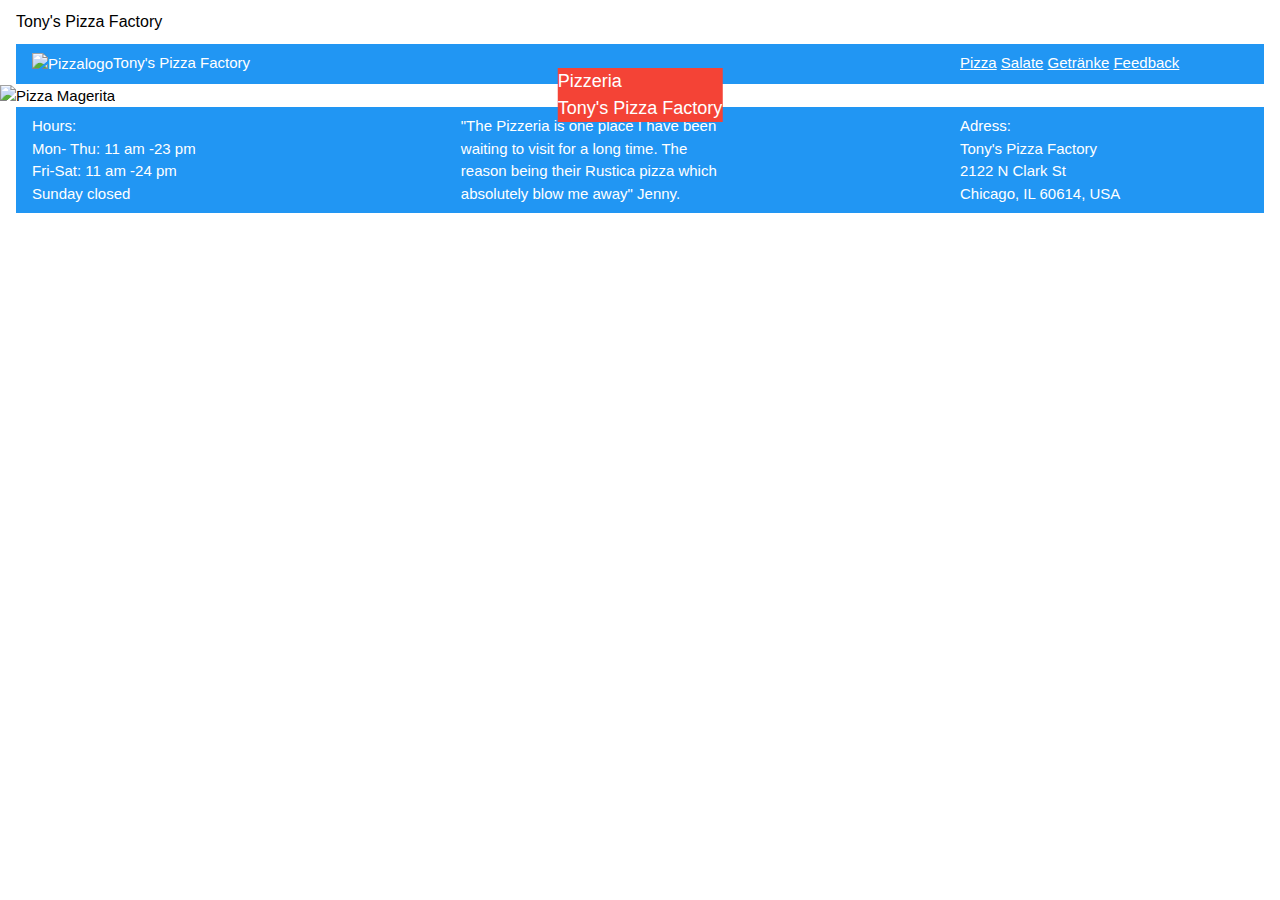
==== index.html @ cfd7523e "ändern des Titels" ====
<!DOCTYPE html>
<!-- Projektarbeit: HTML Page erstellen für die Pizzeria mit der Vorlage "social", ohne CSS vorerst -->
<!-- 2. Schritt: CSS hinzufügen -->
<html lang="en">
<meta charset="UTF-8">
<link rel="stylesheet" type="text/css" href="pizzastyling.css">
<link rel="stylesheet" href="https://www.w3schools.com/w3css/4/w3.css">
<head>
    <title>Tony's Pizza Factory</title>

</head>
<body>
<header>
    <div class="w3-container">
        <h6>Tony's Pizza Factory</h6>
    </div>



    <!-- obere Teil -->

    <div class="w3-container">
        <table class="w3-table w3-blue">
            <tr>
                <td width="75%">
                    <img src="img/logo.png" alt="Pizzalogo">Tony's Pizza Factory
                </td>

                <td>
                    <a href="Pizzapage2">Pizza</a>
                    <a href="Salad%20page">Salate</a>
                    <a href="Softdrinks">Getränke</a>
                    <a href="Feedback%20Webpage">Feedback</a>
                </td>

            </tr>

        </table>
    </div>
</header>

<!-- mittlere Teil -->


</div>
<div class="w3-display-container">
    <img src="img/Hintergrund.jpg" alt="Pizza Magerita">
    <img src="img/pizzaofen.png" alt="Pizzaofen" class="w3-display-middle w3-small">
    <div class="w3-display-middle w3-large w3-red">Pizzeria <br> Tony's Pizza Factory</div>
</div>



<!-- Footer Kontent -->

<footer>

    <div class="w3-container">
        <table class="w3-table w3-blue">
            <tr>
                <td width="35%">
                    Hours:<br>Mon- Thu: 11 am -23 pm <br>Fri-Sat: 11 am -24 pm <br> Sunday closed
                </td>

                <td width="40%">
                    "The Pizzeria is one place I have been <br> waiting to visit for a long time.
                    The <br> reason being their Rustica pizza which <br> absolutely blow me away" Jenny.
                </td>

                <td>
                    Adress: <br> Tony's Pizza Factory <br> 2122 N Clark St <br> Chicago, IL 60614, USA
                </td>

            </tr>

        </table>


    </div>
</footer>


</font>
</body>
</html>
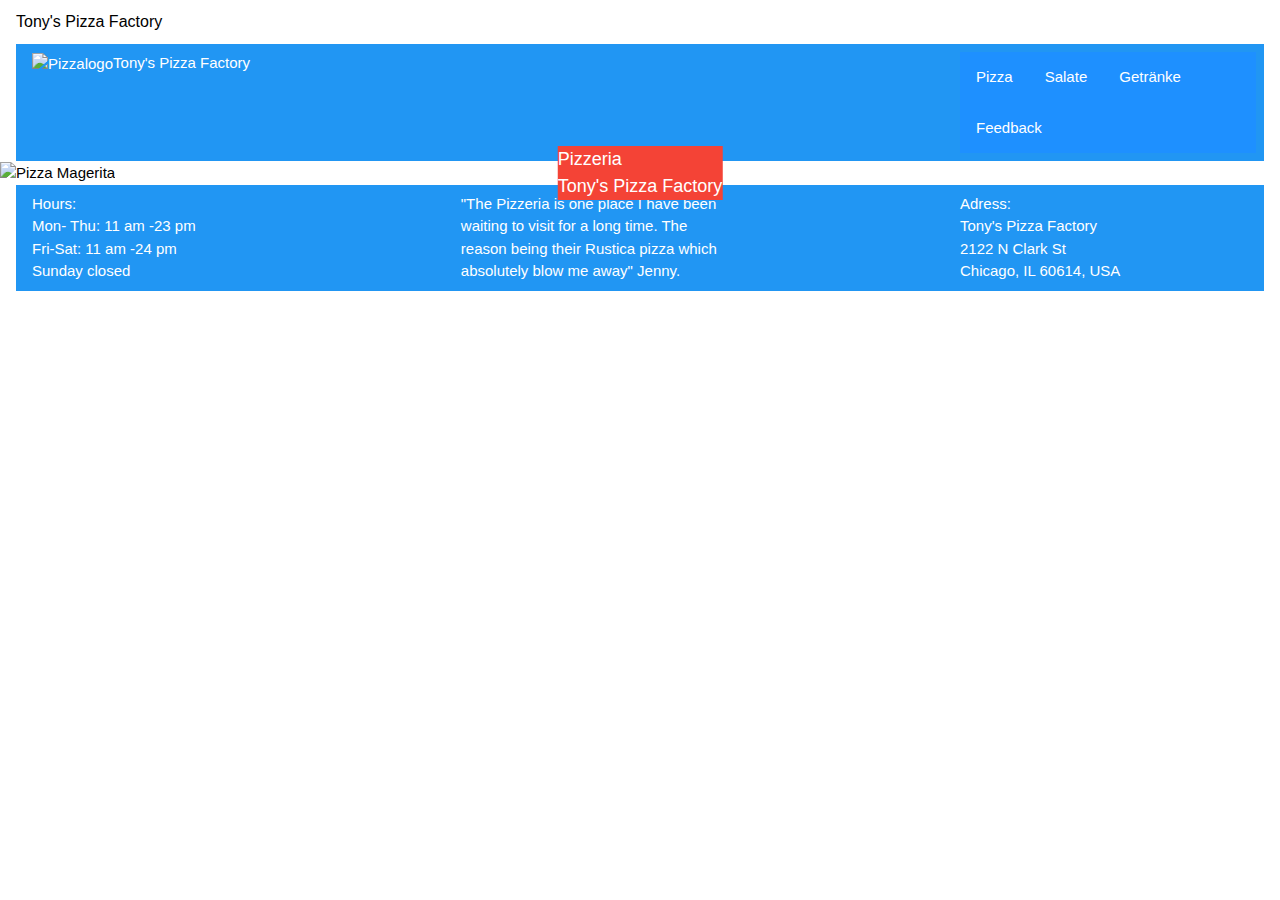
==== commit 2c9808cb: "ändern des Titels" ====
--- a/index.html
+++ b/index.html
@@ -27,10 +27,12 @@
                 </td>
 
                 <td>
-                    <a href="Pizzapage2">Pizza</a>
-                    <a href="Salad%20page">Salate</a>
-                    <a href="Softdrinks">Getränke</a>
-                    <a href="Feedback%20Webpage">Feedback</a>
+                   <ul>
+                       <li><a href="Pizzapage2">Pizza</a></li>
+                       <li><a href="Salad%20page">Salate</a></li>
+                       <li><a href="Softdrinks">Getränke</a></li>
+                       <li><a href="Feedback%20Webpage">Feedback</a></li>
+                   </ul>
                 </td>
 
             </tr>
@@ -42,9 +44,9 @@
 <!-- mittlere Teil -->
 
 
-</div>
+
 <div class="w3-display-container">
-    <img src="img/Hintergrund.jpg" alt="Pizza Magerita">
+    <img  src="img/Hintergrund.jpg" alt="Pizza Magerita" width="99%" height="auto" >
     <img src="img/pizzaofen.png" alt="Pizzaofen" class="w3-display-middle w3-small">
     <div class="w3-display-middle w3-large w3-red">Pizzeria <br> Tony's Pizza Factory</div>
 </div>
@@ -74,12 +76,8 @@
             </tr>
 
         </table>
-
-
     </div>
 </footer>
 
-
-</font>
 </body>
 </html>
--- a/pizzastyling.css
+++ b/pizzastyling.css
@@ -0,0 +1,38 @@
+h2 {
+    color: white;
+}
+
+ul {
+
+    list-style-type: none;
+    margin: 0;
+    padding: 0;
+    overflow: hidden;
+    background-color: dodgerblue;
+}
+
+li {
+    float: left;
+}
+
+li a {
+    display: block;
+    color: white;
+    text-align: center;
+    padding: 14px 16px;
+    text-decoration: none;
+}
+
+li a:hover {
+    background-color: lightblue;
+}
+
+div.gallery img {
+    width: 100%;
+    height: auto;
+}
+
+div.desc {
+    padding: 15px;
+    text-align: center;
+}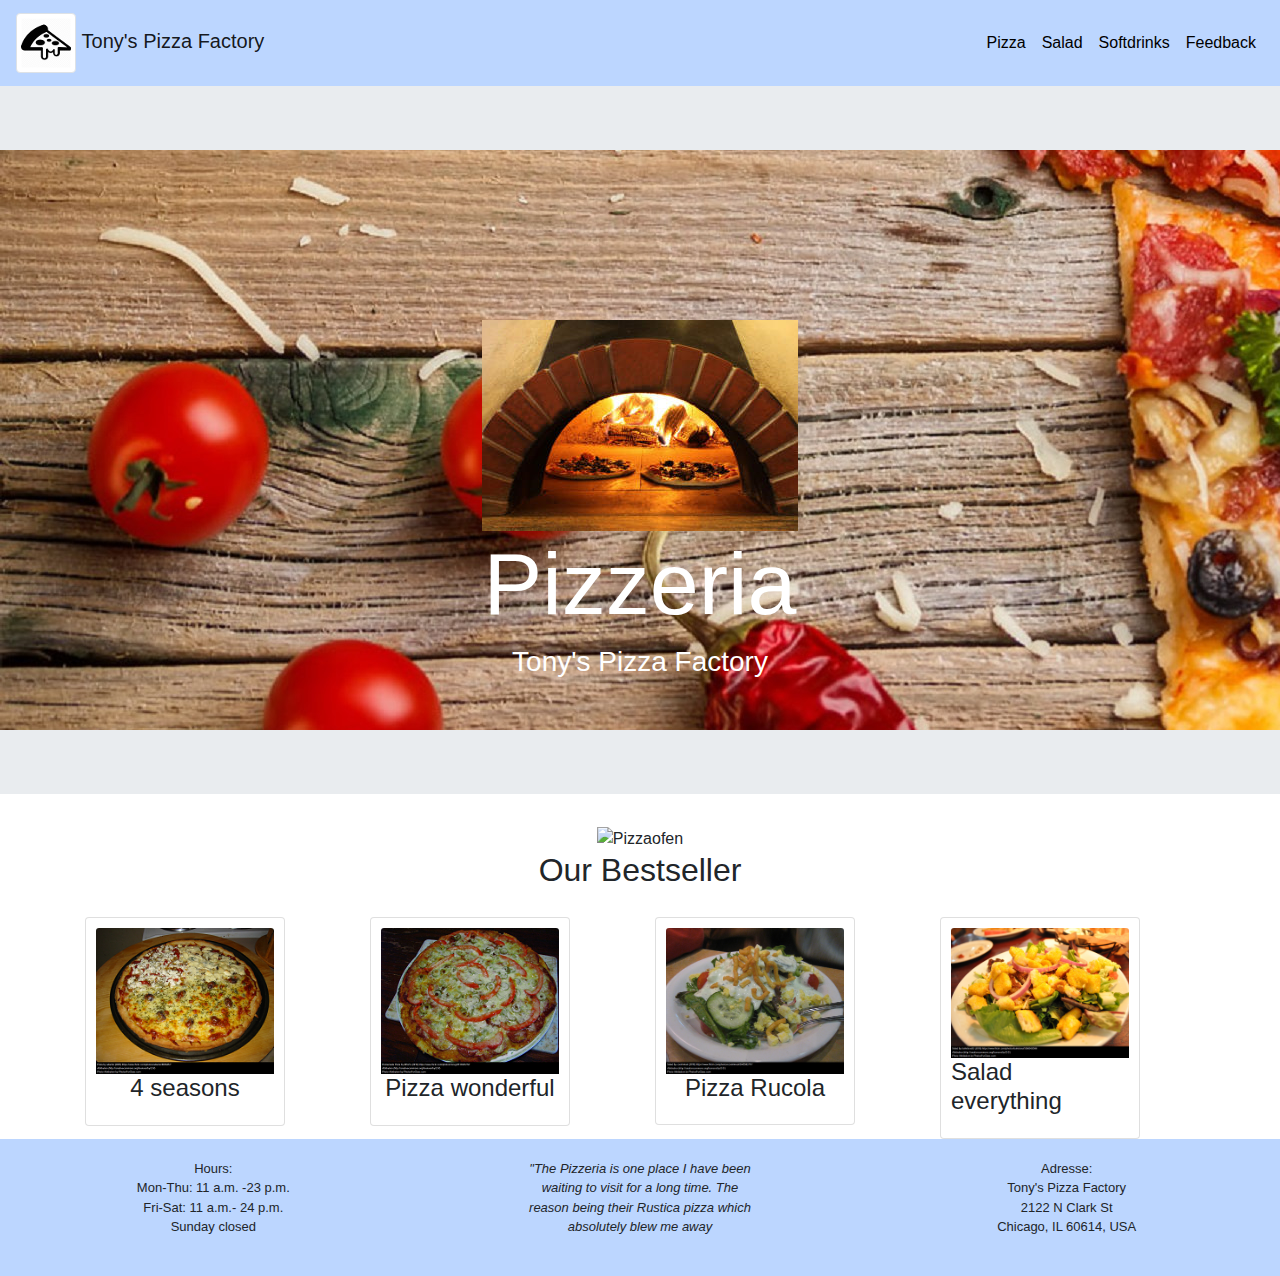
==== commit 38b2f4f2: "Gundgerüst gelöscht" ====
--- a/index.html
+++ b/index.html
@@ -1,83 +1,117 @@
 <!DOCTYPE html>
-<!-- Projektarbeit: HTML Page erstellen für die Pizzeria mit der Vorlage "social", ohne CSS vorerst -->
-<!-- 2. Schritt: CSS hinzufügen -->
 <html lang="en">
-<meta charset="UTF-8">
-<link rel="stylesheet" type="text/css" href="pizzastyling.css">
-<link rel="stylesheet" href="https://www.w3schools.com/w3css/4/w3.css">
 <head>
+    <meta http-equiv="content-type" content="text/html; charset=utf-8">
     <title>Tony's Pizza Factory</title>
+    <meta name="viewport" content="width=device-width, initial-scale=1">
+    <meta name="author" content="Melis &amp; Alisa">
+    <meta http-equiv="x-ua-compatible" content="ie=edge">
+    <link rel="stylesheet" href="pizzastyling.css">
+    <link rel="stylesheet" href="https://maxcdn.bootstrapcdn.com/bootstrap/4.0.0-beta.2/css/bootstrap.min.css">
+    <script src="jquery.js.css"></script>
+    <script src="ajax.js.css"></script>
+    <script src="bootstra.js.css"></script>
+    <style type="text/css"></style>
 
 </head>
-<body>
-<header>
-    <div class="w3-container">
-        <h6>Tony's Pizza Factory</h6>
-    </div>
+    <body>
+    <header>
+        <!-- start nav -->
+        <nav class="navbar navbar-expand-md navbar-light">
+            <a class="navbar-brand" href="index.html" target="content_body">
+                <img src="img/logo.png" class="img-thumbnail" alt="Tony's Pizza Factory">&nbspTony's Pizza Factory
+            </a>
+            <button class="navbar-toggler" type="button" data-toggle="collapse" data-target="#collapsibleNavbar">
+                <span class="navbar-toggler-icon"></span>
+            </button>
+                <div class="collapse navbar-collapse" id="collapsibleNavbar">
+                    <ul class="nav navbar-nav navbar-right ml-auto">
+                        <li class="nav-item"> <a class="nav-link" href="Pizzapage2.html" target="content_body">Pizza</a></li>
+                        <li class="nav-item"> <a class="nav-link" href="Salad%20page.html" target="content_body">Salad</a> </li>
+                        <li class="nav-item"> <a class="nav-link" href="Softdrinks.html" target="content_body">Softdrinks</a> </li>
+                        <li class="nav-item"> <a class="nav-link" href="Feedback%20Webpage.html" target="content_body">Feedback</a> </li>
+                    </ul>
+                </div>
+        </nav>
+        <div class="jumbotron jumbotron-fluid" id="banner">
+            <div class="parallax text-center" style="background-image: url(img/Hintergrund.jpg");="">
+                <div class="parallax-pattern-overlay">
+                    <div class="container text-center" style="height:580px;padding-top:170px;">
+                        <img id="site-title" src="img/pizzaofen.png">
+                        <h2 class="display-2"><b><span style="color: white;">Pizzeria</span></b></h2>
+                        <h3 class="learn"><span style="color: white;">Tony's Pizza Factory</span></h3>
+                    </div>
+                </div>
+            </div>
+        </div>
+    </header>
 
+    <!--about us section-->
+    <section class="aboutus" id="aboutus">
+        <div class="container">
+            <div class="row">
+                <div class="col-lg-12">
+                    <div class="heading text-center">
 
-
-    <!-- obere Teil -->
-
-    <div class="w3-container">
-        <table class="w3-table w3-blue">
-            <tr>
-                <td width="75%">
-                    <img src="img/logo.png" alt="Pizzalogo">Tony's Pizza Factory
-                </td>
-
-                <td>
-                   <ul>
-                       <li><a href="Pizzapage2">Pizza</a></li>
-                       <li><a href="Salad%20page">Salate</a></li>
-                       <li><a href="Softdrinks">Getränke</a></li>
-                       <li><a href="Feedback%20Webpage">Feedback</a></li>
-                   </ul>
-                </td>
-
-            </tr>
-
-        </table>
-    </div>
-</header>
-
-<!-- mittlere Teil -->
-
-
-
-<div class="w3-display-container">
-    <img  src="img/Hintergrund.jpg" alt="Pizza Magerita" width="99%" height="auto" >
-    <img src="img/pizzaofen.png" alt="Pizzaofen" class="w3-display-middle w3-small">
-    <div class="w3-display-middle w3-large w3-red">Pizzeria <br> Tony's Pizza Factory</div>
-</div>
-
-
-
-<!-- Footer Kontent -->
-
-<footer>
-
-    <div class="w3-container">
-        <table class="w3-table w3-blue">
-            <tr>
-                <td width="35%">
-                    Hours:<br>Mon- Thu: 11 am -23 pm <br>Fri-Sat: 11 am -24 pm <br> Sunday closed
-                </td>
-
-                <td width="40%">
-                    "The Pizzeria is one place I have been <br> waiting to visit for a long time.
-                    The <br> reason being their Rustica pizza which <br> absolutely blow me away" Jenny.
-                </td>
-
-                <td>
-                    Adress: <br> Tony's Pizza Factory <br> 2122 N Clark St <br> Chicago, IL 60614, USA
-                </td>
-
-            </tr>
-
-        </table>
-    </div>
-</footer>
-
-</body>
+     <img class="dividerline" src="" alt="Pizzaofen">
+                        <h2 id="unsere Bestseller">Our Bestseller</h2>
+                    </div>
+                </div>
+            </div>
+            <div class="row">
+                <div class="col-md-3">
+                    <div class="card"> <img class="card-img-top" src="img/pizza5.png" alt="Card image cap">
+                        <div class="card-block">
+                            <h4 class="card-title">4 seasons</h4>
+                            <a href="#" data-toggle="tooltip" title="This is a tooltip"></a>
+                        </div>
+                    </div>
+                </div>
+                <div class="col-md-3">
+                    <div class="card"> <img class="card-img-top" src="img/pizza4.png" alt="Card image cap">
+                        <div class="card-block">
+                            <h4 class="card-title">Pizza wonderful</h4>
+                        </div>
+                    </div>
+                </div>
+                <div class="col-md-3">
+                    <div class="card"> <img class="card-img-top" src="img/salad3.png" alt="Card image cap">
+                        <div class="card-block">
+                            <h4 class="card-title">Pizza Rucola</h4>
+                        </div>
+                    </div>
+                </div>
+                <div class="col-md-3">
+                    <div class="card"> <img class="card-img-top" src="img/Salad1.png" alt="Card image cap">
+                        <div class="card-block">
+                            <h4 class="card-title">Salad everything</h4>
+                        </div>
+                    </div>
+                </div>
+            </div>
+        </div>
+    </section>
+    <section class="footer" id="footer">
+        <div class="row">
+            <div class="col-md-4"> Hours:<br>
+                Mon-Thu: 11 a.m. -23 p.m.<br>
+                Fri-Sat: 11 a.m.- 24 p.m.<br>
+                Sunday closed<br>
+                <br>
+            </div>
+            <div class="col-md-4" id="slogan">"The Pizzeria is one place I have been<br>
+                waiting to visit for a long time. The<br>
+                reason being their Rustica pizza which <br>
+                absolutely blew me away<br>
+                <br>
+            </div>
+            <div class="col-md-4"> Adresse:<br>
+                Tony's Pizza Factory<br>
+                2122 N Clark St<br>
+                Chicago, IL 60614, USA<br>
+                <br>
+            </div>
+        </div>
+    </section>
+    </body>
 </html>
--- a/pizzastyling.css
+++ b/pizzastyling.css
@@ -1,38 +1,113 @@
-h2 {
-    color: white;
+nav.navbar {
+    background: #bcd6ff;
+}
+/* change navbar-brand color on hover */
+.navbar a.navbar-brand:hover {
+    color: green;
+}
+/*  change navbar li colors, also active one but not disabled one */
+.navbar ul.navbar-nav li.nav-item a.nav-link {
+    color: black;
 }
 
-ul {
-
-    list-style-type: none;
-    margin: 0;
-    padding: 0;
-    overflow: hidden;
-    background-color: dodgerblue;
+/* change navbar background */
+nav.navbar {
+    background: #bcd6ff;
+}
+/* change navbar-brand color on hover */
+.navbar a.navbar-brand:hover {
+    color: green;
+}
+/*  change navbar li colors, also active one but not disabled one */
+.navbar ul.navbar-nav li.nav-item a.nav-link {
+    color: black;
 }
 
-li {
-    float: left;
+#content {
+    font-size: 1.2em;
+
+}
+/*styles for the footer*/
+
+#footer {
+    clear: right;
+    background: #bcd6ff;
+    padding: 20px 10px 10px 20px;
+}
+#slogan{
+    font-style: italic;
+    font-size: small;
 }
 
-li a {
-    display: block;
-    color: white;
-    text-align: center;
-    padding: 14px 16px;
-    text-decoration: none;
+
+.content {
+    font-size: 1.2em;
+    align: auto;
+    padding-top: 30px;
+    padding-bottom: 30px;
+    padding-right: 20px;
+    padding-left: 20px;
+    align-items: center;
+
 }
 
-li a:hover {
-    background-color: lightblue;
+
+.card{
+    max-width: 200px;
+    height: auto;
+    margin-top: 20px;
+    padding-top: 10px;
+    padding-bottom: 10px;
+    padding-right: 10px;
+    padding-left: 10px;
+    align-items: center;
+
 }
 
-div.gallery img {
-    width: 100%;
-    height: auto;
+
+#slogan{
+    font-style: italic;
 }
 
-div.desc {
-    padding: 15px;
-    text-align: center;
+
+/*styles for the footer*/
+#footer {
+    clear: right;
+    background: #bcd6ff;
+    font-size: small;
+
+    text-align: center !important;
+
+    width: 100%;
+    padding-top: 20px;
+    padding-bottom: 20px;
+    padding-right: 15px;
+    padding-left: 15px;
+}
+
+
+.nameemailInput{
+    margin-top: 2px;
+    height: 28px;
+    border: 2px solid grey;
+    font-size: 16px;
+    padding: 1px;
+    width: 21px;
+}
+
+.commentInput{
+    margin-top: 2px;
+    height: 100px;
+    border: 2px solid grey;
+    font-size: 16px;
+    padding: 1px;
+    width: 21px;
+}
+
+.btn{
+    padding: 1px;
+    width: 80px;
+}
+.val_Error{
+    color: red;
 }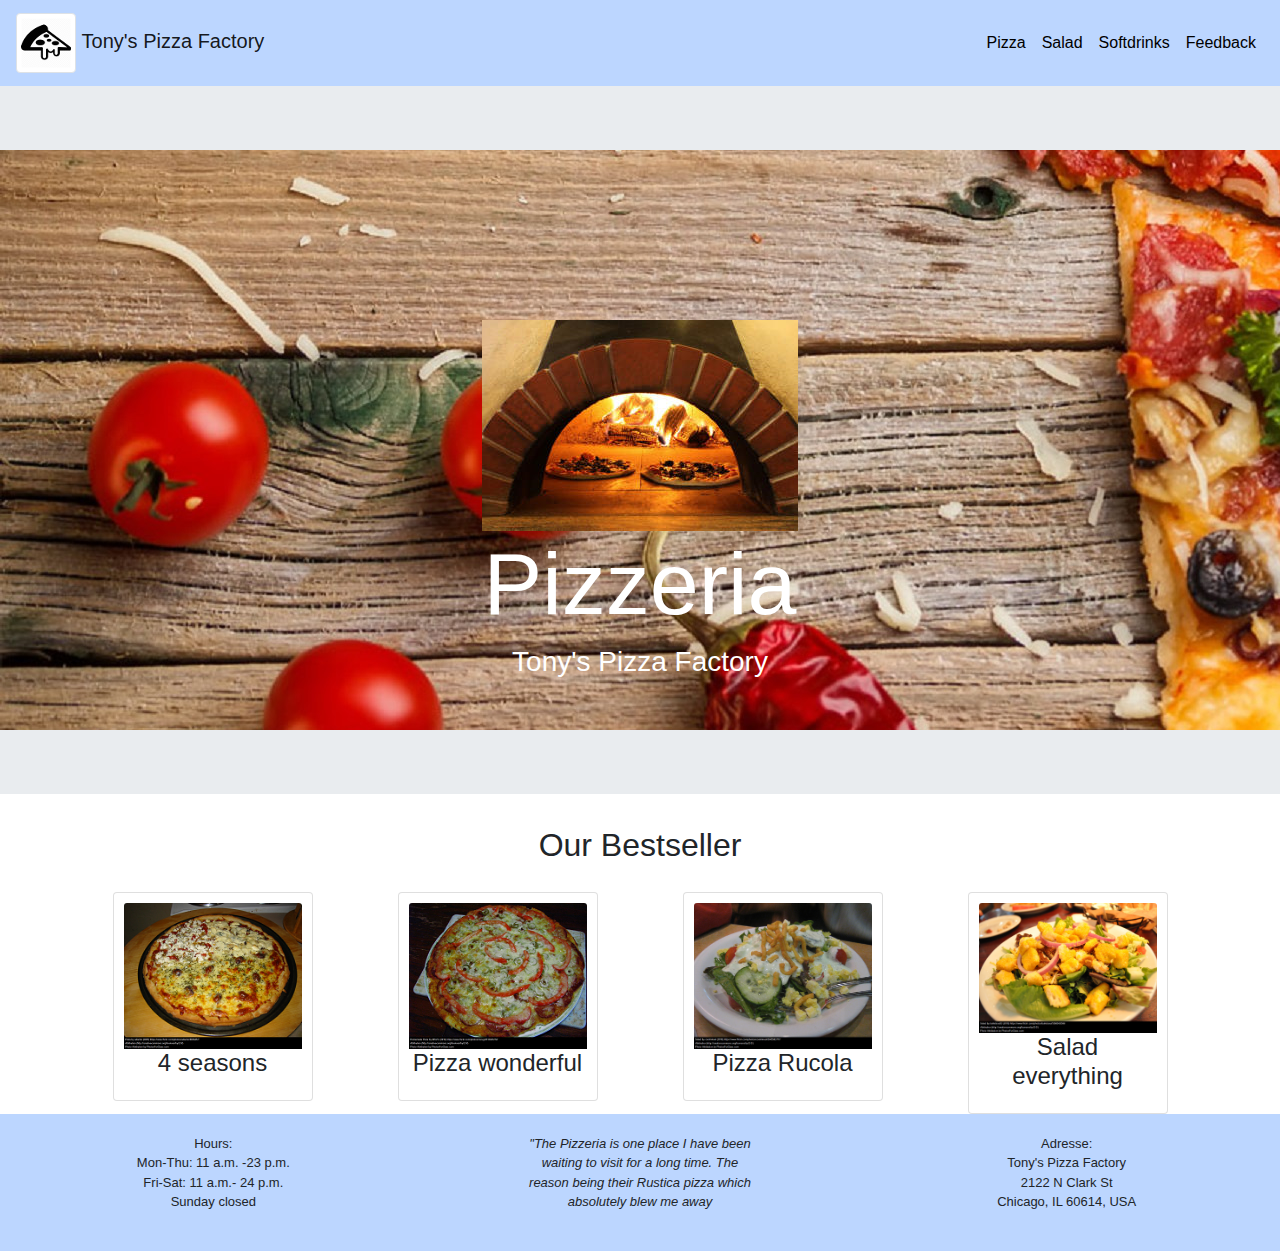
==== commit a1e55243: "Pizzagrid erstellt" ====
--- a/index.html
+++ b/index.html
@@ -53,7 +53,7 @@
                 <div class="col-lg-12">
                     <div class="heading text-center">
 
-     <img class="dividerline" src="" alt="Pizzaofen">
+
                         <h2 id="unsere Bestseller">Our Bestseller</h2>
                     </div>
                 </div>
--- a/pizzastyling.css
+++ b/pizzastyling.css
@@ -27,6 +27,33 @@
     font-size: 1.2em;
 
 }
+
+/*Styles for body */
+
+.card {
+    width: 400px;
+    margin: auto;
+    text-align: center;
+}
+
+.card button {
+    border: none;
+    outline: 0;
+    padding: 12px;
+    cursor: pointer;
+    width: 100%;
+}
+
+.card-body{
+
+    text-align: center;
+    font-size: medium;
+}
+
+.card button:hover {
+    opacity: 0.7;
+}
+
 /*styles for the footer*/
 
 #footer {
